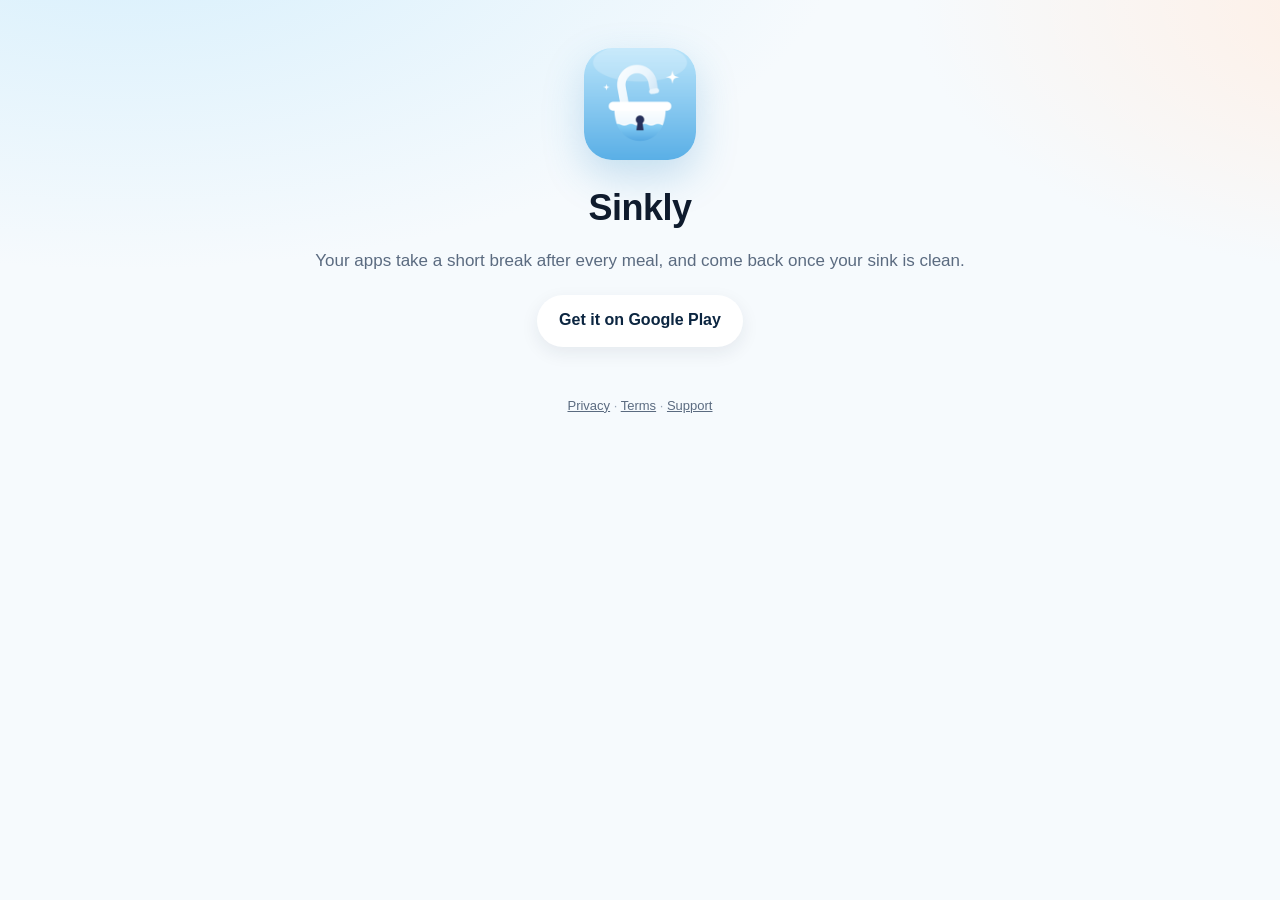
==== docs/get/index.html @ 2b80a1a0 "Pre-launch: RevenueCat, local reminders, bundled fonts, legal site - Replace the Adapty skeleton wit" ====
<!doctype html>
<html lang="en">
<head>
  <meta charset="utf-8">
  <meta name="viewport" content="width=device-width, initial-scale=1">
  <title>Get Sinkly</title>
  <meta name="description" content="Clean sink. Clear mind. Download Sinkly for iPhone or Android.">
  <meta property="og:title" content="Sinkly: a clean sink after every meal">
  <meta property="og:description" content="Sinkly pauses your distracting apps after every meal, and they come back once your sink is clean.">
  <meta property="og:image" content="https://sinkly.osamafahd.com/icon.png">
  <link rel="icon" href="../icon.png">
  <link rel="stylesheet" href="../style.css">
  <script>
    // One link for everyone: iPhone → App Store, Android → Google Play.
    // TODO(store): put the numeric Apple ID (App Store Connect → App Information → Apple ID).
    var APPLE_ID = '';
    var appStore = APPLE_ID ? 'https://apps.apple.com/app/id' + APPLE_ID : '';
    var googlePlay = 'https://play.google.com/store/apps/details?id=com.sinkly.app'
      + (location.search.indexOf('ref=') >= 0 ? '&referrer=' + encodeURIComponent(location.search.slice(1)) : '');
    var ua = navigator.userAgent || '';
    var isIos = /iPhone|iPad|iPod/i.test(ua) || (navigator.platform === 'MacIntel' && navigator.maxTouchPoints > 1);
    var isAndroid = /Android/i.test(ua);
    if (isIos && appStore) location.replace(appStore);
    else if (isAndroid) location.replace(googlePlay);
  </script>
</head>
<body>
<div class="wrap">
  <main class="hero">
    <img src="../icon.png" alt="Sinkly">
    <h1>Sinkly</h1>
    <p class="lead">Your apps take a short break after every meal, and come back once your sink is clean.</p>
    <div class="buttons">
      <a class="btn" id="ios" href="#">Download on the App Store</a>
      <a class="btn secondary" id="android" href="#">Get it on Google Play</a>
    </div>
  </main>
  <footer class="site"><a href="../privacy/">Privacy</a> · <a href="../terms/">Terms</a> · <a href="../support/">Support</a></footer>
</div>
<script>
  document.getElementById('android').href = googlePlay;
  var ios = document.getElementById('ios');
  if (appStore) ios.href = appStore; else ios.style.display = 'none';
</script>
</body>
</html>
---- docs/style.css ----
:root {
  --primary: #89cff0;
  --primary-ink: #2b8bc6;
  --on-primary: #0b2540;
  --ink: #0f1b2d;
  --ink-soft: #5b6b80;
  --ink-muted: #98a4b5;
  --divider: #e6ebf1;
  --card: rgba(255, 255, 255, 0.9);
  --bg: #f6fafd;
}

* { box-sizing: border-box; }

html { -webkit-text-size-adjust: 100%; }

body {
  margin: 0;
  font-family: "Plus Jakarta Sans", -apple-system, BlinkMacSystemFont, "Segoe UI", Roboto, sans-serif;
  color: var(--ink);
  line-height: 1.65;
  background:
    radial-gradient(1200px 600px at 10% -10%, #d6effc 0%, transparent 60%),
    radial-gradient(900px 500px at 110% 0%, #ffeee3 0%, transparent 55%),
    var(--bg);
  min-height: 100vh;
}

a { color: var(--primary-ink); }

.wrap { max-width: 760px; margin: 0 auto; padding: 24px 16px 64px; }

header.site {
  display: flex;
  align-items: center;
  gap: 12px;
  padding: 8px 0 24px;
}

header.site img { width: 44px; height: 44px; border-radius: 12px; box-shadow: 0 6px 18px rgba(43, 139, 198, 0.18); }
header.site a.brand { font-weight: 800; font-size: 20px; color: var(--ink); text-decoration: none; }
header.site nav { margin-left: auto; display: flex; gap: 14px; flex-wrap: wrap; font-size: 14px; }
header.site nav a { color: var(--ink-soft); text-decoration: none; font-weight: 600; }
header.site nav a:hover { color: var(--primary-ink); }

.card {
  background: var(--card);
  border: 1px solid rgba(255, 255, 255, 0.9);
  border-radius: 24px;
  padding: 28px 24px;
  box-shadow: 0 10px 40px rgba(31, 42, 68, 0.06);
}

h1 { font-size: 30px; line-height: 1.2; margin: 0 0 6px; letter-spacing: -0.5px; }
h2 { font-size: 20px; margin: 32px 0 8px; letter-spacing: -0.2px; }
h3 { font-size: 16px; margin: 20px 0 6px; }
p, li { color: #2c3a4f; }
.meta { color: var(--ink-muted); font-size: 14px; margin-bottom: 20px; }
.lead { font-size: 17px; color: var(--ink-soft); }

table { width: 100%; border-collapse: collapse; margin: 12px 0; font-size: 14px; }
th, td { text-align: left; vertical-align: top; padding: 10px 8px; border-bottom: 1px solid var(--divider); }
th { color: var(--ink-soft); font-weight: 700; }

.note {
  background: #e8f6fd;
  border-radius: 14px;
  padding: 14px 16px;
  margin: 16px 0;
  color: var(--on-primary);
}

.buttons { display: flex; gap: 12px; flex-wrap: wrap; margin: 20px 0 8px; }
.btn {
  display: inline-flex;
  align-items: center;
  justify-content: center;
  min-height: 52px;
  padding: 0 22px;
  border-radius: 999px;
  font-weight: 800;
  text-decoration: none;
  color: var(--on-primary);
  background: linear-gradient(135deg, #a6dcf5, var(--primary) 50%, #74c3ec);
  box-shadow: 0 10px 24px rgba(137, 207, 240, 0.45);
}
.btn.secondary { background: #fff; box-shadow: 0 6px 18px rgba(31, 42, 68, 0.08); }

.hero { text-align: center; padding: 24px 8px 8px; }
.hero img { width: 112px; height: 112px; border-radius: 28px; box-shadow: 0 16px 40px rgba(43, 139, 198, 0.25); }
.hero h1 { font-size: 36px; margin-top: 18px; }
.hero .buttons { justify-content: center; }

.steps { display: grid; gap: 12px; grid-template-columns: repeat(auto-fit, minmax(160px, 1fr)); margin-top: 24px; }
.step { background: #fff; border-radius: 18px; padding: 16px; text-align: left; }
.step b { display: block; margin-bottom: 4px; }

footer.site { margin-top: 32px; text-align: center; color: var(--ink-muted); font-size: 13px; }
footer.site a { color: var(--ink-soft); }

@media (max-width: 520px) {
  h1 { font-size: 26px; }
  .card { padding: 22px 18px; border-radius: 20px; }
  header.site nav { gap: 10px; font-size: 13px; }
}
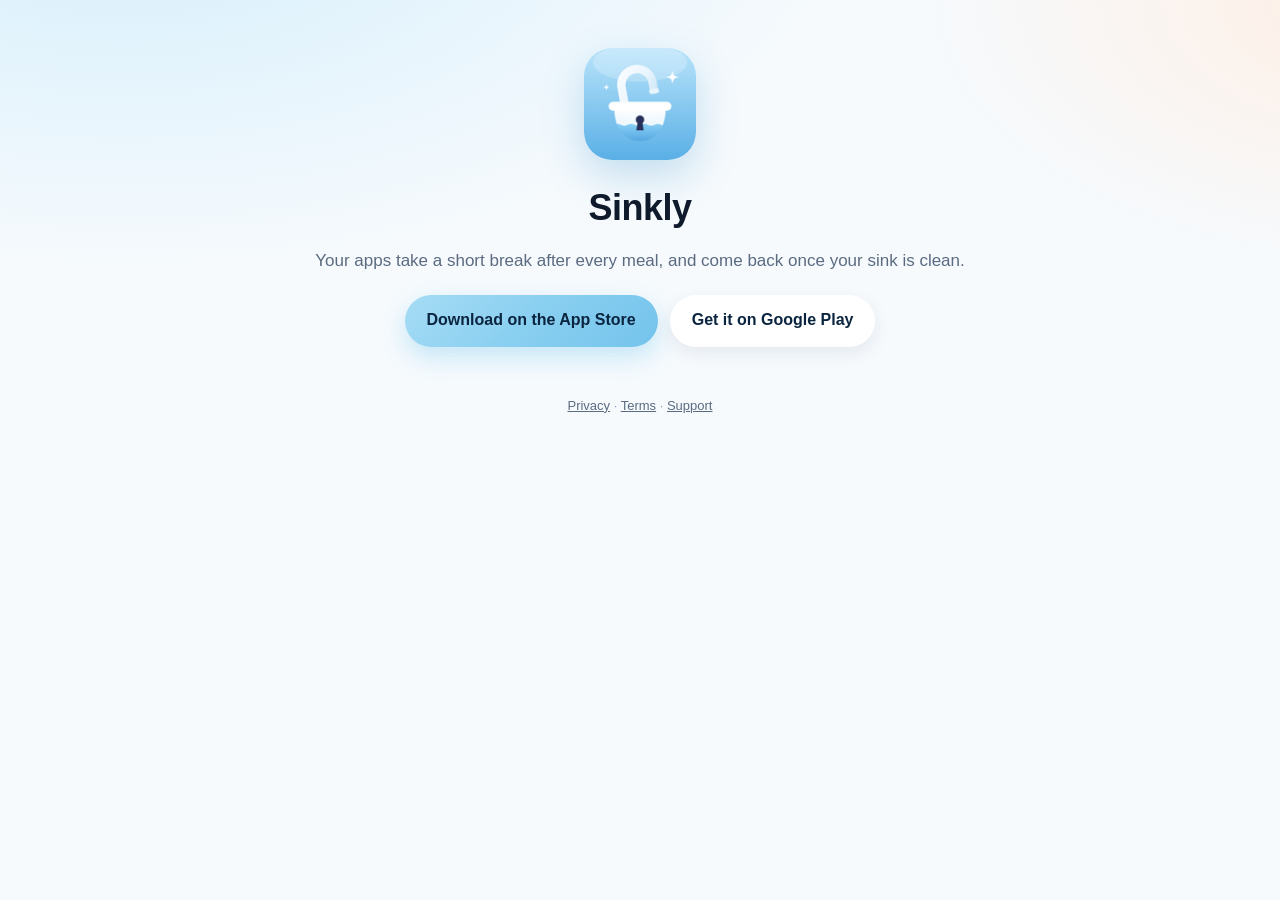
==== commit 5329ef4e: "Firebase Crashlytics + App Store ID - Firebase added to the Sinkly Google Cloud project (gen-lang-cl" ====
--- a/docs/get/index.html
+++ b/docs/get/index.html
@@ -12,8 +12,7 @@
   <link rel="stylesheet" href="../style.css">
   <script>
     // One link for everyone: iPhone → App Store, Android → Google Play.
-    // TODO(store): put the numeric Apple ID (App Store Connect → App Information → Apple ID).
-    var APPLE_ID = '';
+    var APPLE_ID = '6824015468';
     var appStore = APPLE_ID ? 'https://apps.apple.com/app/id' + APPLE_ID : '';
     var googlePlay = 'https://play.google.com/store/apps/details?id=com.sinkly.app'
       + (location.search.indexOf('ref=') >= 0 ? '&referrer=' + encodeURIComponent(location.search.slice(1)) : '');
